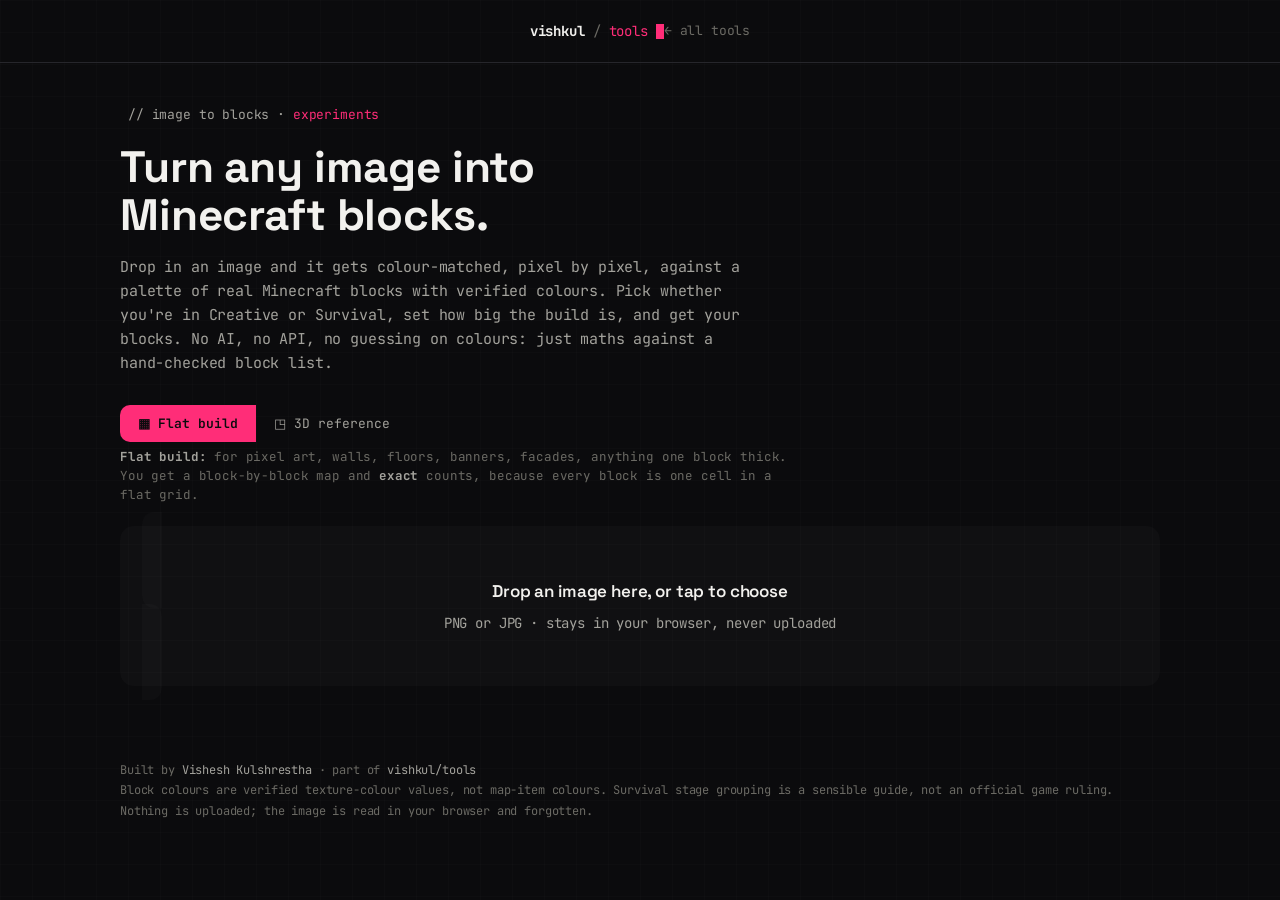
==== tools/minecraft-blocks.html @ 20dfca80 "site v2 - minecraft tool + fixes" ====
<!DOCTYPE html>
<html lang="en">
<head>
<meta charset="UTF-8">
<meta name="viewport" content="width=device-width, initial-scale=1">
<title>image-to-blocks/ · vishkul tools</title>
<meta name="description" content="Turn any image into a Minecraft block plan. Colour-matched to real blocks, with exact counts for flat builds and a material palette for 3D references. No AI, no API.">
<link rel="preconnect" href="https://fonts.googleapis.com">
<link rel="preconnect" href="https://fonts.gstatic.com" crossorigin>
<link href="https://fonts.googleapis.com/css2?family=Space+Grotesk:wght@400;500;600;700&family=JetBrains+Mono:wght@400;500;600;700&family=Inter:wght@400;450;500;600&display=swap" rel="stylesheet">
<link rel="stylesheet" href="/tools/assets/tools.css">
<link rel="icon" href="/favicon.svg" type="image/svg+xml">
<style>
  /* ---- tool-specific styling, built on the tools.css design system ---- */
  .mc-wrap{max-width:1080px;margin:0 auto;padding:0 20px}
  .mode-toggle{display:flex;gap:0;border:1px solid var(--line);border-radius:10px;overflow:hidden;width:fit-content;margin:0 0 6px}
  .mode-toggle button{font-family:'JetBrains Mono';font-size:13px;padding:10px 18px;background:transparent;color:var(--dim);border:none;cursor:pointer;transition:all .15s}
  .mode-toggle button.on{background:var(--accent);color:#0b0b0d;font-weight:600}
  .mode-sub{font-size:12.5px;color:var(--dimmer);margin:0 0 22px;line-height:1.5;max-width:680px}

  .panel{border:1px solid var(--line);border-radius:14px;padding:22px;background:var(--card,rgba(255,255,255,.02));margin-bottom:20px}
  .drop{border:1.5px dashed var(--line);border-radius:12px;padding:38px 20px;text-align:center;cursor:pointer;transition:all .18s;background:rgba(255,255,255,.015)}
  .drop:hover,.drop.drag{border-color:var(--accent);background:rgba(255,45,120,.04)}
  .drop p{margin:6px 0;color:var(--dim);font-size:14px}
  .drop .big{font-family:'Space Grotesk';font-size:17px;color:var(--text);font-weight:600}
  .drop input{display:none}

  .controls{display:grid;gap:18px;margin-top:4px}
  @media(min-width:640px){.controls{grid-template-columns:1fr 1fr}}
  .ctrl label{display:block;font-family:'JetBrains Mono';font-size:12px;color:var(--dim);margin-bottom:8px;letter-spacing:.02em}
  .ctrl .val{color:var(--accent);font-weight:600}
  input[type=range]{width:100%;accent-color:var(--accent);cursor:pointer}
  select{width:100%;font-family:'JetBrains Mono';font-size:13px;padding:9px 11px;background:var(--bg);color:var(--text);border:1px solid var(--line);border-radius:8px;cursor:pointer}
  .seg{display:flex;flex-wrap:wrap;gap:7px}
  .seg button{font-family:'JetBrains Mono';font-size:12px;padding:7px 12px;background:var(--bg);color:var(--dim);border:1px solid var(--line);border-radius:7px;cursor:pointer;transition:all .14s}
  .seg button.on{background:var(--accent);color:#0b0b0d;font-weight:600;border-color:var(--accent)}

  .palette-pick{display:flex;flex-wrap:wrap;gap:7px;margin-top:4px}
  .palette-pick button{font-family:'JetBrains Mono';font-size:11.5px;padding:6px 10px;background:var(--bg);color:var(--dim);border:1px solid var(--line);border-radius:6px;cursor:pointer;transition:all .14s}
  .palette-pick button.on{background:rgba(255,45,120,.12);color:var(--accent);border-color:var(--accent)}

  .go{font-family:'JetBrains Mono';font-size:14px;font-weight:600;padding:13px 26px;background:var(--accent);color:#0b0b0d;border:none;border-radius:9px;cursor:pointer;margin-top:20px;transition:opacity .15s}
  .go:hover{opacity:.88}
  .go:disabled{opacity:.4;cursor:not-allowed}

  .out{display:none;margin-top:8px}
  .out.show{display:block}
  .result-grid{display:grid;gap:22px}
  @media(min-width:820px){.result-grid{grid-template-columns:1.4fr 1fr}}

  .canvas-card{border:1px solid var(--line);border-radius:12px;padding:16px;background:rgba(0,0,0,.25)}
  .canvas-card h3,.list-card h3{font-family:'Space Grotesk';font-size:15px;margin:0 0 4px;color:var(--text)}
  .canvas-card .cap,.list-card .cap{font-size:11.5px;color:var(--dimmer);margin:0 0 14px;line-height:1.45}
  #mapCanvas{width:100%;height:auto;image-rendering:pixelated;border-radius:8px;background:#111;display:block}
  .dims{font-family:'JetBrains Mono';font-size:11.5px;color:var(--dim);margin-top:10px;text-align:center}

  .list-card{border:1px solid var(--line);border-radius:12px;padding:16px;background:rgba(0,0,0,.25);max-height:620px;overflow-y:auto}
  .blockrow{display:flex;align-items:center;gap:11px;padding:9px 6px;border-bottom:1px solid var(--line-soft,rgba(255,255,255,.05));cursor:pointer;transition:background .12s}
  .blockrow:hover{background:rgba(255,255,255,.03)}
  .swatch{width:26px;height:26px;border-radius:5px;flex-shrink:0;border:1px solid rgba(255,255,255,.14)}
  .bname{font-family:'JetBrains Mono';font-size:12.5px;color:var(--text);flex:1;line-height:1.3}
  .bcount{font-family:'JetBrains Mono';font-size:12.5px;color:var(--accent);font-weight:600}
  .bpct{font-family:'JetBrains Mono';font-size:10.5px;color:var(--dimmer);margin-left:4px}

  .alts{display:none;padding:4px 6px 12px 43px;background:rgba(255,255,255,.015)}
  .alts.show{display:block}
  .alts .altrow{display:flex;align-items:center;gap:9px;padding:5px 0;font-family:'JetBrains Mono';font-size:11px;color:var(--dim)}
  .alts .sw2{width:18px;height:18px;border-radius:4px;border:1px solid rgba(255,255,255,.12)}
  .alts .hint{font-size:10.5px;color:var(--dimmer);margin-bottom:5px}

  .totals{display:flex;gap:18px;flex-wrap:wrap;font-family:'JetBrains Mono';font-size:12px;color:var(--dim);margin:14px 0 4px;padding:12px;border:1px solid var(--line);border-radius:9px}
  .totals b{color:var(--accent)}
  .copybtn{font-family:'JetBrains Mono';font-size:12px;padding:8px 14px;background:var(--bg);color:var(--text);border:1px solid var(--line);border-radius:7px;cursor:pointer;margin-top:12px;transition:all .14s}
  .copybtn:hover{border-color:var(--accent);color:var(--accent)}

  .note{font-size:12px;color:var(--dimmer);line-height:1.55;margin-top:18px;padding:14px 16px;border-left:2px solid var(--accent);background:rgba(255,45,120,.03);border-radius:0 8px 8px 0}
  .note b{color:var(--dim)}
  .ref-banner{display:none;font-size:12.5px;color:var(--dim);line-height:1.5;margin-bottom:18px;padding:13px 16px;border:1px solid var(--line);border-radius:10px;background:rgba(255,255,255,.02)}
  .ref-banner.show{display:block}
  .ref-banner b{color:var(--accent)}
  .hidden{display:none!important}
</style>
</head>
<body>

<nav class="topbar">
  <div class="mc-wrap" style="display:flex;align-items:center;justify-content:space-between">
    <a class="brand" href="/"><b>vishkul</b> <span class="dimmer">/</span> <span class="accent">tools</span><span class="blink"></span></a>
    <a class="back" href="/tools/">← all tools</a>
  </div>
</nav>

<main class="mc-wrap" style="padding-top:42px;padding-bottom:60px">

  <div class="term-path" style="font-family:'JetBrains Mono';font-size:13px;color:var(--dim);margin-bottom:18px">// image to blocks · <span class="accent">experiments</span></div>

  <h1 style="font-family:'Space Grotesk';font-size:clamp(30px,5vw,44px);line-height:1.08;margin:0 0 16px;color:var(--text)">
    Turn any image into<br>Minecraft blocks.
  </h1>

  <p style="font-size:15px;color:var(--dim);line-height:1.6;max-width:620px;margin:0 0 30px">
    Drop in an image and it gets colour-matched, pixel by pixel, against a palette of real Minecraft blocks with verified colours. Pick whether you're in Creative or Survival, set how big the build is, and get your blocks. No AI, no API, no guessing on colours: just maths against a hand-checked block list.
  </p>

  <!-- MODE -->
  <div class="mode-toggle" id="modeToggle">
    <button data-mode="flat" class="on">▦ Flat build</button>
    <button data-mode="ref">◳ 3D reference</button>
  </div>
  <p class="mode-sub" id="modeSub">
    <b style="color:var(--dim)">Flat build:</b> for pixel art, walls, floors, banners, facades, anything one block thick. You get a block-by-block map and <b style="color:var(--dim)">exact</b> counts, because every block is one cell in a flat grid.
  </p>

  <!-- UPLOAD -->
  <div class="panel">
    <label class="drop" id="drop">
      <input type="file" id="file" accept="image/*">
      <p class="big">Drop an image here, or tap to choose</p>
      <p>PNG or JPG · stays in your browser, never uploaded</p>
    </label>

    <div id="afterUpload" class="hidden">
      <div class="controls">
        <div class="ctrl">
          <label>build width: <span class="val" id="wLabel">64</span> blocks wide</label>
          <input type="range" id="widthRange" min="16" max="192" value="64" step="1">
          <div style="font-size:11px;color:var(--dimmer);margin-top:6px;font-family:'JetBrains Mono'" id="estDims"></div>
        </div>

        <div class="ctrl">
          <label>mode</label>
          <div class="seg" id="gameSeg">
            <button data-game="creative" class="on">Creative · all blocks</button>
            <button data-game="survival">Survival</button>
          </div>
          <div id="stageWrap" class="hidden" style="margin-top:12px">
            <label>how far into the game?</label>
            <select id="stageSel">
              <option value="1">Stage 1 · just spawned (wood + stone tools)</option>
              <option value="2">Stage 2 · settled in (iron, sheep, basic farms)</option>
              <option value="3">Stage 3 · established (diamond, dyes, redstone)</option>
              <option value="4">Stage 4 · been to the Nether</option>
              <option value="5" selected>Stage 5 · end-game (the End, everything)</option>
            </select>
          </div>
        </div>
      </div>

      <div class="ctrl" style="margin-top:18px">
        <label>which block families to allow</label>
        <div class="palette-pick" id="palettePick"></div>
      </div>

      <div class="ctrl" style="margin-top:18px">
        <label>material <span style="color:var(--dimmer)">(build the whole thing in one material, or let it mix for the best colour match)</span></label>
        <div class="seg" id="prefSeg">
          <button data-pref="none" class="on">Mix freely · best colour</button>
          <button data-pref="wool">All wool</button>
          <button data-pref="concrete">All concrete</button>
          <button data-pref="terracotta">All terracotta</button>
        </div>
      </div>

      <button class="go" id="goBtn">Build it →</button>
    </div>
  </div>

  <!-- OUTPUT -->
  <section class="out" id="out">
    <div class="ref-banner" id="refBanner">
      <b>Heads up, this is a reference, not a build plan.</b> A single photo only shows one or two faces of a 3D thing, so there's no honest way to know its full structure or give you a total block count. What you get below is the <b>matched block palette</b>, the real blocks whose colours best fit the image, so you can build it yourself in-game and know exactly which blocks to reach for. The structure is yours to build; these are your materials.
    </div>

    <div class="result-grid">
      <div class="canvas-card">
        <h3 id="canvasTitle">Block map</h3>
        <p class="cap" id="canvasCap">Each cell is one block, viewed face-on. This is exactly what to place.</p>
        <canvas id="mapCanvas"></canvas>
        <div class="dims" id="dimsLine"></div>
      </div>

      <div class="list-card">
        <h3>Blocks you'll need</h3>
        <p class="cap" id="listCap">Tap any block to see close alternatives you could swap in.</p>
        <div class="totals" id="totals"></div>
        <div id="blockList"></div>
        <button class="copybtn" id="copyBtn">Copy list as text</button>
      </div>
    </div>

    <div class="note" id="honestNote"></div>
  </section>

  <footer style="margin-top:50px;padding-top:24px;border-top:1px solid var(--line);font-family:'JetBrains Mono';font-size:12px;color:var(--dimmer);line-height:1.7">
    Built by <a href="https://www.vishkul.com" style="color:var(--dim)">Vishesh Kulshrestha</a> · part of <a href="/tools/" style="color:var(--dim)">vishkul/tools</a><br>
    Block colours are verified texture-colour values, not map-item colours. Survival stage grouping is a sensible guide, not an official game ruling. Nothing is uploaded; the image is read in your browser and forgotten.
  </footer>

</main>

<script src="/tools/assets/mc-blocks.js"></script>
</body>
</html>
---- tools/assets/tools.css ----
:root {
  /* matched to vishkul.com portfolio tokens */
  --bg:        #0b0b0d;
  --surface:   #141418;
  --surface-2: #17171c;
  --bg-soft:   #111114;
  --border:    #26262b;
  --border-2:  #34343b;
  --text:      #f2f1ee;
  --dim:       #a3a29c;
  --dimmer:    #6b6a64;
  --accent:    #ff2d78;
  --accent-soft:#ff5e96;
  --accent-dim:rgba(255,45,120,0.10);
  --accent-line:rgba(255,45,120,0.30);
  --green:     #3ddc84;
  --amber:     #febc2e;
  --red:       #ff4d4d;
  --mono:    "JetBrains Mono", ui-monospace, "SF Mono", Menlo, Consolas, monospace;
  --display: "Space Grotesk", system-ui, sans-serif;
  --body:    "Inter", system-ui, sans-serif;
}

* { box-sizing: border-box; margin: 0; padding: 0; }
html { -webkit-text-size-adjust: 100%; scroll-behavior: smooth; }

/* terminal default stays mono; prose elements opt into Inter, headings into Space Grotesk */
body {
  background: var(--bg);
  color: var(--text);
  font-family: var(--mono);
  font-size: 15px;
  line-height: 1.6;
  letter-spacing: -0.01em;
  -webkit-font-smoothing: antialiased;
  min-height: 100vh;
  overflow-x: hidden;
  background-image:
    linear-gradient(rgba(255,255,255,0.012) 1px, transparent 1px),
    linear-gradient(90deg, rgba(255,255,255,0.012) 1px, transparent 1px);
  background-size: 32px 32px;
}

a { color: inherit; text-decoration: none; }
::selection { background: var(--accent); color: #0b0b0d; }

.wrap { max-width: 780px; margin: 0 auto; padding: 0 26px; }

/* pink highlight, like the portfolio h1 .mark */
.mark { background: var(--accent); color: #0b0b0d; padding: 0 .12em;
  -webkit-box-decoration-break: clone; box-decoration-break: clone; }

/* ---- top nav ---- */
.topbar {
  display: flex; align-items: center; justify-content: space-between;
  padding: 20px 0; border-bottom: 1px solid var(--border);
}
.brand { font-size: 14px; color: var(--dim); display: flex; align-items: center; gap: 8px; text-decoration: none; }
.brand b { color: var(--text); font-weight: 700; }
.brand .accent { color: var(--accent); }
.brand .blink { width: 8px; height: 15px; background: var(--accent); display: inline-block;
  animation: blink 1.1s steps(1) infinite; }
@keyframes blink { 50% { opacity: 0; } }
.topbar .back { font-size: 13px; color: var(--dimmer); transition: color .18s; }
.topbar .back:hover { color: var(--accent); }

a:focus-visible, button:focus-visible, input:focus-visible {
  outline: 2px solid var(--accent); outline-offset: 2px; border-radius: 2px;
}

/* ---- terminal window chrome ---- */
.term { background: var(--surface); border: 1px solid var(--border); border-radius: 10px; overflow: hidden; }
.term-head {
  display: flex; align-items: center; gap: 8px; padding: 11px 14px;
  background: var(--bg-soft); border-bottom: 1px solid var(--border);
  font-size: 12px; color: var(--dimmer);
}
.dot { width: 11px; height: 11px; border-radius: 50%; background: var(--border-2); }
.term-path { margin-left: 8px; color: var(--dim); }
.term-path .accent { color: var(--accent); }
.term-body { padding: 22px; }

.prompt { color: var(--green); }
.muted { color: var(--dim); }
.dimmer { color: var(--dimmer); }

.mt8{margin-top:8px}.mt12{margin-top:12px}.mt16{margin-top:16px}.mt20{margin-top:20px}
.mt28{margin-top:28px}.mt40{margin-top:40px}.mt56{margin-top:56px}
.small{font-size:13px}.tiny{font-size:12px}

@media (max-width: 560px) {
  body { font-size: 14px; }
  .wrap { padding: 0 18px; }
  .term-body { padding: 16px; }
}
@media (prefers-reduced-motion: reduce) {
  * { animation-duration: 0.001ms !important; transition-duration: 0.001ms !important; }
}
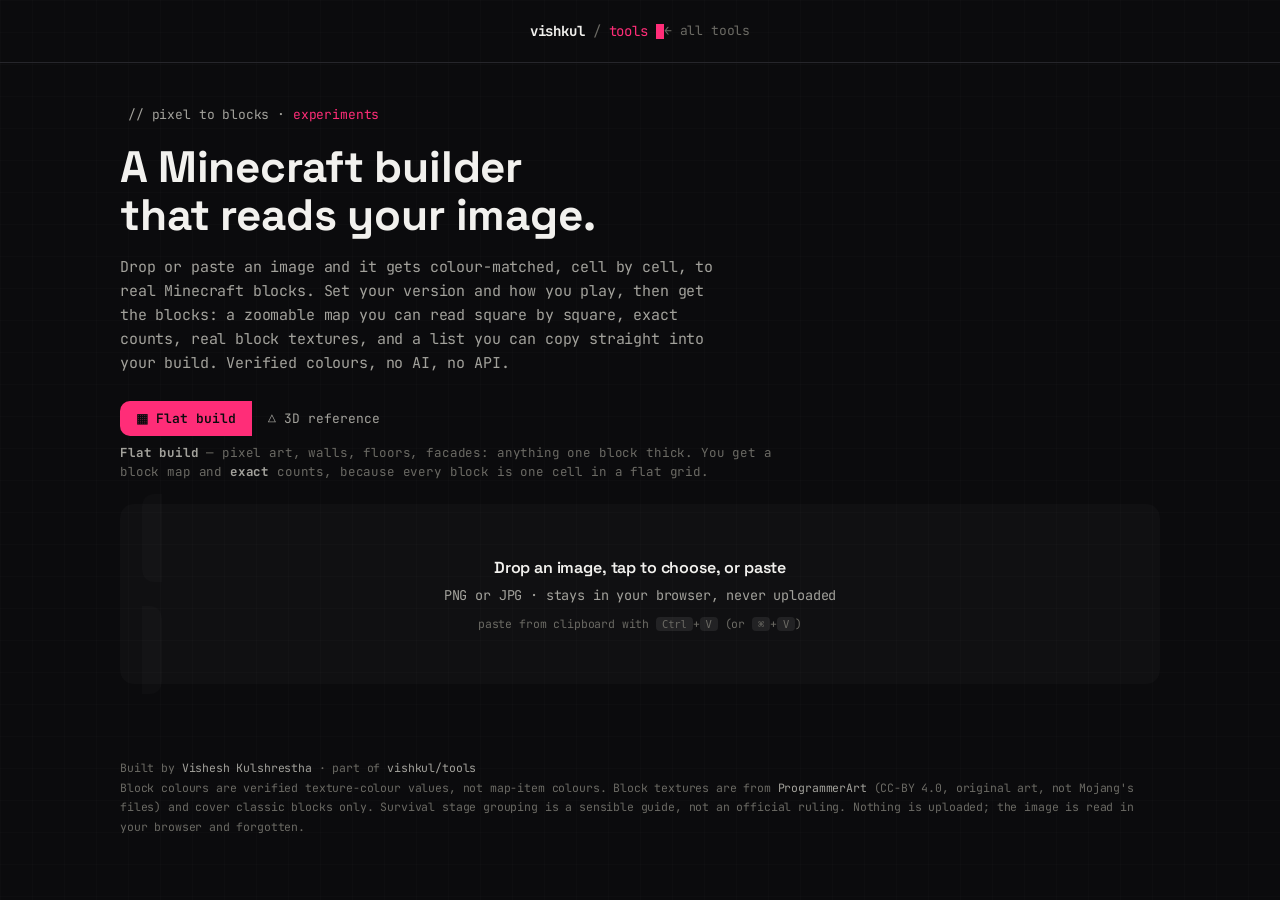
==== commit 72af90f3: "clean rebuild - pixel-to-blocks" ====
--- a/tools/minecraft-blocks.html
+++ b/tools/minecraft-blocks.html
@@ -3,30 +3,32 @@
 <head>
 <meta charset="UTF-8">
 <meta name="viewport" content="width=device-width, initial-scale=1">
-<title>image-to-blocks/ · vishkul tools</title>
-<meta name="description" content="Turn any image into a Minecraft block plan. Colour-matched to real blocks, with exact counts for flat builds and a material palette for 3D references. No AI, no API.">
+<title>pixel-to-blocks/ · vishkul tools</title>
+<meta name="description" content="Turn any image into a Minecraft build. Colour-matched to real blocks with exact counts, real block textures, version and progression aware. No AI, no API.">
 <link rel="preconnect" href="https://fonts.googleapis.com">
 <link rel="preconnect" href="https://fonts.gstatic.com" crossorigin>
 <link href="https://fonts.googleapis.com/css2?family=Space+Grotesk:wght@400;500;600;700&family=JetBrains+Mono:wght@400;500;600;700&family=Inter:wght@400;450;500;600&display=swap" rel="stylesheet">
 <link rel="stylesheet" href="/tools/assets/tools.css">
 <link rel="icon" href="/favicon.svg" type="image/svg+xml">
 <style>
-  /* ---- tool-specific styling, built on the tools.css design system ---- */
   .mc-wrap{max-width:1080px;margin:0 auto;padding:0 20px}
-  .mode-toggle{display:flex;gap:0;border:1px solid var(--line);border-radius:10px;overflow:hidden;width:fit-content;margin:0 0 6px}
-  .mode-toggle button{font-family:'JetBrains Mono';font-size:13px;padding:10px 18px;background:transparent;color:var(--dim);border:none;cursor:pointer;transition:all .15s}
+  .lead{font-size:15px;color:var(--dim);line-height:1.6;max-width:600px;margin:0 0 26px}
+  .mode-toggle{display:flex;gap:0;border:1px solid var(--line);border-radius:10px;overflow:hidden;width:fit-content;margin:0 0 8px}
+  .mode-toggle button{font-family:'JetBrains Mono';font-size:13px;padding:9px 16px;background:transparent;color:var(--dim);border:none;cursor:pointer;transition:all .15s;display:flex;align-items:center;gap:7px}
   .mode-toggle button.on{background:var(--accent);color:#0b0b0d;font-weight:600}
   .mode-sub{font-size:12.5px;color:var(--dimmer);margin:0 0 22px;line-height:1.5;max-width:680px}
-
-  .panel{border:1px solid var(--line);border-radius:14px;padding:22px;background:var(--card,rgba(255,255,255,.02));margin-bottom:20px}
-  .drop{border:1.5px dashed var(--line);border-radius:12px;padding:38px 20px;text-align:center;cursor:pointer;transition:all .18s;background:rgba(255,255,255,.015)}
+  .mode-sub b{color:var(--dim)}
+  .panel{border:1px solid var(--line);border-radius:14px;padding:22px;background:rgba(255,255,255,.02);margin-bottom:20px}
+  .drop{border:1.5px dashed var(--line);border-radius:12px;padding:34px 20px;text-align:center;cursor:pointer;transition:all .18s;background:rgba(255,255,255,.015)}
   .drop:hover,.drop.drag{border-color:var(--accent);background:rgba(255,45,120,.04)}
-  .drop p{margin:6px 0;color:var(--dim);font-size:14px}
-  .drop .big{font-family:'Space Grotesk';font-size:17px;color:var(--text);font-weight:600}
+  .drop p{margin:5px 0;color:var(--dim);font-size:13.5px}
+  .drop .big{font-family:'Space Grotesk';font-size:16px;color:var(--text);font-weight:600}
+  .drop .paste-hint{font-size:11.5px;color:var(--dimmer);margin-top:8px;font-family:'JetBrains Mono'}
+  .drop .paste-hint kbd{background:rgba(255,255,255,.08);border:1px solid var(--line);border-radius:4px;padding:1px 6px;font-size:10.5px}
   .drop input{display:none}
-
-  .controls{display:grid;gap:18px;margin-top:4px}
+  .controls{display:grid;gap:18px;margin-top:6px}
   @media(min-width:640px){.controls{grid-template-columns:1fr 1fr}}
+  .ctrl{min-width:0}
   .ctrl label{display:block;font-family:'JetBrains Mono';font-size:12px;color:var(--dim);margin-bottom:8px;letter-spacing:.02em}
   .ctrl .val{color:var(--accent);font-weight:600}
   input[type=range]{width:100%;accent-color:var(--accent);cursor:pointer}
@@ -34,45 +36,49 @@
   .seg{display:flex;flex-wrap:wrap;gap:7px}
   .seg button{font-family:'JetBrains Mono';font-size:12px;padding:7px 12px;background:var(--bg);color:var(--dim);border:1px solid var(--line);border-radius:7px;cursor:pointer;transition:all .14s}
   .seg button.on{background:var(--accent);color:#0b0b0d;font-weight:600;border-color:var(--accent)}
-
-  .palette-pick{display:flex;flex-wrap:wrap;gap:7px;margin-top:4px}
+  .subnote{font-size:11px;color:var(--dimmer);margin-top:7px;line-height:1.45;font-family:'JetBrains Mono'}
+  .palette-pick{display:flex;flex-wrap:wrap;gap:7px}
   .palette-pick button{font-family:'JetBrains Mono';font-size:11.5px;padding:6px 10px;background:var(--bg);color:var(--dim);border:1px solid var(--line);border-radius:6px;cursor:pointer;transition:all .14s}
   .palette-pick button.on{background:rgba(255,45,120,.12);color:var(--accent);border-color:var(--accent)}
-
-  .go{font-family:'JetBrains Mono';font-size:14px;font-weight:600;padding:13px 26px;background:var(--accent);color:#0b0b0d;border:none;border-radius:9px;cursor:pointer;margin-top:20px;transition:opacity .15s}
+  .go{font-family:'JetBrains Mono';font-size:14px;font-weight:600;padding:13px 26px;background:var(--accent);color:#0b0b0d;border:none;border-radius:9px;cursor:pointer;margin-top:22px;transition:opacity .15s}
   .go:hover{opacity:.88}
-  .go:disabled{opacity:.4;cursor:not-allowed}
-
   .out{display:none;margin-top:8px}
   .out.show{display:block}
   .result-grid{display:grid;gap:22px}
   @media(min-width:820px){.result-grid{grid-template-columns:1.4fr 1fr}}
-
-  .canvas-card{border:1px solid var(--line);border-radius:12px;padding:16px;background:rgba(0,0,0,.25)}
+  .canvas-card,.list-card{border:1px solid var(--line);border-radius:12px;padding:16px;background:rgba(0,0,0,.25)}
   .canvas-card h3,.list-card h3{font-family:'Space Grotesk';font-size:15px;margin:0 0 4px;color:var(--text)}
-  .canvas-card .cap,.list-card .cap{font-size:11.5px;color:var(--dimmer);margin:0 0 14px;line-height:1.45}
-  #mapCanvas{width:100%;height:auto;image-rendering:pixelated;border-radius:8px;background:#111;display:block}
-  .dims{font-family:'JetBrains Mono';font-size:11.5px;color:var(--dim);margin-top:10px;text-align:center}
-
-  .list-card{border:1px solid var(--line);border-radius:12px;padding:16px;background:rgba(0,0,0,.25);max-height:620px;overflow-y:auto}
-  .blockrow{display:flex;align-items:center;gap:11px;padding:9px 6px;border-bottom:1px solid var(--line-soft,rgba(255,255,255,.05));cursor:pointer;transition:background .12s}
+  .canvas-card .cap,.list-card .cap{font-size:11.5px;color:var(--dimmer);margin:0 0 12px;line-height:1.45}
+  .map-bar{display:flex;align-items:center;justify-content:space-between;margin-bottom:10px;gap:10px;flex-wrap:wrap}
+  .zoomctl{display:flex;gap:5px}
+  .zoomctl button{font-family:'JetBrains Mono';font-size:13px;width:30px;height:30px;background:var(--bg);color:var(--dim);border:1px solid var(--line);border-radius:6px;cursor:pointer;transition:all .14s}
+  .zoomctl button:hover{border-color:var(--accent);color:var(--accent)}
+  #mapWrap{overflow:auto;max-height:560px;border-radius:8px;background:#0d0d10;position:relative}
+  #mapCanvas{width:100%;height:auto;image-rendering:pixelated;display:block}
+  #inspectTip{display:none;position:sticky;bottom:0;left:0;font-family:'JetBrains Mono';font-size:12px;color:var(--text);background:rgba(10,10,14,.94);border-top:1px solid var(--line);padding:8px 12px}
+  #inspectTip b{color:var(--accent)}
+  .list-card{max-height:640px;overflow-y:auto}
+  .render-toggle{display:flex;gap:0;border:1px solid var(--line);border-radius:8px;overflow:hidden;width:fit-content;margin-bottom:12px}
+  .render-toggle button{font-family:'JetBrains Mono';font-size:11.5px;padding:7px 13px;background:transparent;color:var(--dim);border:none;cursor:pointer;transition:all .15s}
+  .render-toggle button.on{background:var(--accent);color:#0b0b0d;font-weight:600}
+  .render-note{font-size:11px;color:var(--dimmer);line-height:1.5;margin:-2px 0 14px}
+  .blockrow{display:flex;align-items:center;gap:9px;padding:9px 6px;border-bottom:1px solid rgba(255,255,255,.05);cursor:pointer;transition:background .12s}
   .blockrow:hover{background:rgba(255,255,255,.03)}
-  .swatch{width:26px;height:26px;border-radius:5px;flex-shrink:0;border:1px solid rgba(255,255,255,.14)}
+  .swatch{width:24px;height:24px;border-radius:5px;flex-shrink:0;border:1px solid rgba(255,255,255,.14)}
+  .btex{width:24px;height:24px;border-radius:5px;flex-shrink:0;image-rendering:pixelated;border:1px solid rgba(255,255,255,.14)}
+  .bnotex{display:flex;align-items:center;justify-content:center;color:var(--dimmer);font-family:'JetBrains Mono';font-size:13px;background:rgba(255,255,255,.03)}
   .bname{font-family:'JetBrains Mono';font-size:12.5px;color:var(--text);flex:1;line-height:1.3}
-  .bcount{font-family:'JetBrains Mono';font-size:12.5px;color:var(--accent);font-weight:600}
+  .bcount{font-family:'JetBrains Mono';font-size:12.5px;color:var(--accent);font-weight:600;white-space:nowrap}
   .bpct{font-family:'JetBrains Mono';font-size:10.5px;color:var(--dimmer);margin-left:4px}
-
-  .alts{display:none;padding:4px 6px 12px 43px;background:rgba(255,255,255,.015)}
+  .alts{display:none;padding:4px 6px 12px 42px;background:rgba(255,255,255,.015)}
   .alts.show{display:block}
   .alts .altrow{display:flex;align-items:center;gap:9px;padding:5px 0;font-family:'JetBrains Mono';font-size:11px;color:var(--dim)}
   .alts .sw2{width:18px;height:18px;border-radius:4px;border:1px solid rgba(255,255,255,.12)}
   .alts .hint{font-size:10.5px;color:var(--dimmer);margin-bottom:5px}
-
-  .totals{display:flex;gap:18px;flex-wrap:wrap;font-family:'JetBrains Mono';font-size:12px;color:var(--dim);margin:14px 0 4px;padding:12px;border:1px solid var(--line);border-radius:9px}
+  .totals{display:flex;gap:16px;flex-wrap:wrap;font-family:'JetBrains Mono';font-size:12px;color:var(--dim);margin:0 0 6px;padding:12px;border:1px solid var(--line);border-radius:9px}
   .totals b{color:var(--accent)}
   .copybtn{font-family:'JetBrains Mono';font-size:12px;padding:8px 14px;background:var(--bg);color:var(--text);border:1px solid var(--line);border-radius:7px;cursor:pointer;margin-top:12px;transition:all .14s}
   .copybtn:hover{border-color:var(--accent);color:var(--accent)}
-
   .note{font-size:12px;color:var(--dimmer);line-height:1.55;margin-top:18px;padding:14px 16px;border-left:2px solid var(--accent);background:rgba(255,45,120,.03);border-radius:0 8px 8px 0}
   .note b{color:var(--dim)}
   .ref-banner{display:none;font-size:12.5px;color:var(--dim);line-height:1.5;margin-bottom:18px;padding:13px 16px;border:1px solid var(--line);border-radius:10px;background:rgba(255,255,255,.02)}
@@ -82,122 +88,113 @@
 </style>
 </head>
 <body>
-
 <nav class="topbar">
   <div class="mc-wrap" style="display:flex;align-items:center;justify-content:space-between">
     <a class="brand" href="/"><b>vishkul</b> <span class="dimmer">/</span> <span class="accent">tools</span><span class="blink"></span></a>
-    <a class="back" href="/tools/">← all tools</a>
+    <a class="back" href="/tools/">&larr; all tools</a>
   </div>
 </nav>
-
 <main class="mc-wrap" style="padding-top:42px;padding-bottom:60px">
-
-  <div class="term-path" style="font-family:'JetBrains Mono';font-size:13px;color:var(--dim);margin-bottom:18px">// image to blocks · <span class="accent">experiments</span></div>
-
-  <h1 style="font-family:'Space Grotesk';font-size:clamp(30px,5vw,44px);line-height:1.08;margin:0 0 16px;color:var(--text)">
-    Turn any image into<br>Minecraft blocks.
-  </h1>
-
-  <p style="font-size:15px;color:var(--dim);line-height:1.6;max-width:620px;margin:0 0 30px">
-    Drop in an image and it gets colour-matched, pixel by pixel, against a palette of real Minecraft blocks with verified colours. Pick whether you're in Creative or Survival, set how big the build is, and get your blocks. No AI, no API, no guessing on colours: just maths against a hand-checked block list.
-  </p>
-
-  <!-- MODE -->
+  <div class="term-path" style="font-family:'JetBrains Mono';font-size:13px;color:var(--dim);margin-bottom:18px">// pixel to blocks &middot; <span class="accent">experiments</span></div>
+  <h1 style="font-family:'Space Grotesk';font-size:clamp(30px,5vw,44px);line-height:1.08;margin:0 0 16px;color:var(--text)">A Minecraft builder<br>that reads your image.</h1>
+  <p class="lead">Drop or paste an image and it gets colour-matched, cell by cell, to real Minecraft blocks. Set your version and how you play, then get the blocks: a zoomable map you can read square by square, exact counts, real block textures, and a list you can copy straight into your build. Verified colours, no AI, no API.</p>
   <div class="mode-toggle" id="modeToggle">
-    <button data-mode="flat" class="on">▦ Flat build</button>
-    <button data-mode="ref">◳ 3D reference</button>
+    <button data-mode="flat" class="on">&#9638; Flat build</button>
+    <button data-mode="ref">&#9651; 3D reference</button>
   </div>
-  <p class="mode-sub" id="modeSub">
-    <b style="color:var(--dim)">Flat build:</b> for pixel art, walls, floors, banners, facades, anything one block thick. You get a block-by-block map and <b style="color:var(--dim)">exact</b> counts, because every block is one cell in a flat grid.
-  </p>
-
-  <!-- UPLOAD -->
+  <p class="mode-sub" id="modeSub"><b>Flat build</b> &mdash; pixel art, walls, floors, facades: anything one block thick. You get a block map and <b>exact</b> counts, because every block is one cell in a flat grid.</p>
   <div class="panel">
     <label class="drop" id="drop">
       <input type="file" id="file" accept="image/*">
-      <p class="big">Drop an image here, or tap to choose</p>
-      <p>PNG or JPG · stays in your browser, never uploaded</p>
+      <p class="big">Drop an image, tap to choose, or paste</p>
+      <p>PNG or JPG &middot; stays in your browser, never uploaded</p>
+      <p class="paste-hint">paste from clipboard with <kbd>Ctrl</kbd>+<kbd>V</kbd> (or <kbd>&#8984;</kbd>+<kbd>V</kbd>)</p>
     </label>
-
     <div id="afterUpload" class="hidden">
       <div class="controls">
         <div class="ctrl">
-          <label>build width: <span class="val" id="wLabel">64</span> blocks wide</label>
+          <label>build width: <span class="val" id="wLabel">64</span> blocks</label>
           <input type="range" id="widthRange" min="16" max="192" value="64" step="1">
-          <div style="font-size:11px;color:var(--dimmer);margin-top:6px;font-family:'JetBrains Mono'" id="estDims"></div>
-        </div>
-
+          <div class="subnote" id="estDims"></div>
+        </div>
+        <div class="ctrl">
+          <label>Minecraft version: <span class="val" id="verLabel">1.21 (latest)</span></label>
+          <input type="range" id="verRange" min="0" max="7" value="7" step="1">
+          <div class="subnote">limits the palette to blocks that existed in that version. concrete &amp; glazed arrive in 1.12; nether blocks 1.16; deepslate 1.17.</div>
+        </div>
+      </div>
+      <div class="controls" style="margin-top:18px">
         <div class="ctrl">
           <label>mode</label>
           <div class="seg" id="gameSeg">
-            <button data-game="creative" class="on">Creative · all blocks</button>
+            <button data-game="creative" class="on">Creative &middot; all blocks</button>
             <button data-game="survival">Survival</button>
           </div>
           <div id="stageWrap" class="hidden" style="margin-top:12px">
             <label>how far into the game?</label>
             <select id="stageSel">
-              <option value="1">Stage 1 · just spawned (wood + stone tools)</option>
-              <option value="2">Stage 2 · settled in (iron, sheep, basic farms)</option>
-              <option value="3">Stage 3 · established (diamond, dyes, redstone)</option>
-              <option value="4">Stage 4 · been to the Nether</option>
-              <option value="5" selected>Stage 5 · end-game (the End, everything)</option>
+              <option value="1">Stage 1 &middot; just spawned (wood + stone)</option>
+              <option value="2">Stage 2 &middot; settled in (iron, sheep, basic farms)</option>
+              <option value="3">Stage 3 &middot; established (diamond, dyes, redstone)</option>
+              <option value="4">Stage 4 &middot; been to the Nether</option>
+              <option value="5" selected>Stage 5 &middot; end-game (the End, everything)</option>
             </select>
           </div>
         </div>
-      </div>
-
+        <div class="ctrl">
+          <label>material</label>
+          <div class="seg" id="prefSeg">
+            <button data-pref="none" class="on">Mix freely &middot; best colour</button>
+            <button data-pref="wool">All wool</button>
+            <button data-pref="concrete">All concrete</button>
+            <button data-pref="terracotta">All terracotta</button>
+          </div>
+          <div class="subnote">build in one material, or mix for the closest colour match.</div>
+        </div>
+      </div>
       <div class="ctrl" style="margin-top:18px">
-        <label>which block families to allow</label>
+        <label>block families to allow</label>
         <div class="palette-pick" id="palettePick"></div>
       </div>
-
-      <div class="ctrl" style="margin-top:18px">
-        <label>material <span style="color:var(--dimmer)">(build the whole thing in one material, or let it mix for the best colour match)</span></label>
-        <div class="seg" id="prefSeg">
-          <button data-pref="none" class="on">Mix freely · best colour</button>
-          <button data-pref="wool">All wool</button>
-          <button data-pref="concrete">All concrete</button>
-          <button data-pref="terracotta">All terracotta</button>
-        </div>
-      </div>
-
-      <button class="go" id="goBtn">Build it →</button>
+      <button class="go" id="goBtn">Build it &rarr;</button>
     </div>
   </div>
-
-  <!-- OUTPUT -->
   <section class="out" id="out">
-    <div class="ref-banner" id="refBanner">
-      <b>Heads up, this is a reference, not a build plan.</b> A single photo only shows one or two faces of a 3D thing, so there's no honest way to know its full structure or give you a total block count. What you get below is the <b>matched block palette</b>, the real blocks whose colours best fit the image, so you can build it yourself in-game and know exactly which blocks to reach for. The structure is yours to build; these are your materials.
-    </div>
-
+    <div class="ref-banner" id="refBanner"><b>This is a reference, not a build plan.</b> A single photo only shows one or two faces of a 3D thing, so there's no honest way to know its full structure or give a total block count. Below is the <b>matched block palette</b>: the real blocks whose colours best fit the image. Build the structure yourself in-game; these are your materials.</div>
     <div class="result-grid">
       <div class="canvas-card">
-        <h3 id="canvasTitle">Block map</h3>
-        <p class="cap" id="canvasCap">Each cell is one block, viewed face-on. This is exactly what to place.</p>
-        <canvas id="mapCanvas"></canvas>
-        <div class="dims" id="dimsLine"></div>
-      </div>
-
+        <div class="map-bar">
+          <div><h3 id="canvasTitle" style="margin:0">Block map</h3></div>
+          <div class="zoomctl">
+            <button id="zoomOut" title="zoom out">&minus;</button>
+            <button id="zoomReset" title="reset zoom">&#9633;</button>
+            <button id="zoomIn" title="zoom in">+</button>
+          </div>
+        </div>
+        <p class="cap" id="canvasCap">Each cell is one block, face-on. Hover to see which block a cell is. Zoom to build row by row.</p>
+        <div id="mapWrap"><canvas id="mapCanvas"></canvas><div id="inspectTip"></div></div>
+      </div>
       <div class="list-card">
         <h3>Blocks you'll need</h3>
-        <p class="cap" id="listCap">Tap any block to see close alternatives you could swap in.</p>
+        <p class="cap">Each row shows the verified colour and the real block texture side by side. Tap a row for close swaps.</p>
+        <div class="render-toggle" id="renderToggle">
+          <button data-render="color" class="on">&#9703; Colour</button>
+          <button data-render="texture">&#9638; Textures</button>
+        </div>
+        <p class="render-note" id="renderNote">Showing each block's verified in-game colour. Consistent across every block, and true to how the block actually looks in Minecraft.</p>
         <div class="totals" id="totals"></div>
         <div id="blockList"></div>
         <button class="copybtn" id="copyBtn">Copy list as text</button>
       </div>
     </div>
-
     <div class="note" id="honestNote"></div>
   </section>
-
-  <footer style="margin-top:50px;padding-top:24px;border-top:1px solid var(--line);font-family:'JetBrains Mono';font-size:12px;color:var(--dimmer);line-height:1.7">
-    Built by <a href="https://www.vishkul.com" style="color:var(--dim)">Vishesh Kulshrestha</a> · part of <a href="/tools/" style="color:var(--dim)">vishkul/tools</a><br>
-    Block colours are verified texture-colour values, not map-item colours. Survival stage grouping is a sensible guide, not an official game ruling. Nothing is uploaded; the image is read in your browser and forgotten.
+  <footer style="margin-top:50px;padding-top:24px;border-top:1px solid var(--line);font-family:'JetBrains Mono';font-size:11.5px;color:var(--dimmer);line-height:1.7">
+    Built by <a href="https://www.vishkul.com" style="color:var(--dim)">Vishesh Kulshrestha</a> &middot; part of <a href="/tools/" style="color:var(--dim)">vishkul/tools</a><br>
+    Block colours are verified texture-colour values, not map-item colours. Block textures are from <a href="https://github.com/deathcap/ProgrammerArt" style="color:var(--dim)">ProgrammerArt</a> (CC-BY 4.0, original art, not Mojang's files) and cover classic blocks only. Survival stage grouping is a sensible guide, not an official ruling. Nothing is uploaded; the image is read in your browser and forgotten.
   </footer>
-
 </main>
-
+<script src="/tools/assets/mc-textures.js"></script>
 <script src="/tools/assets/mc-blocks.js"></script>
 </body>
 </html>
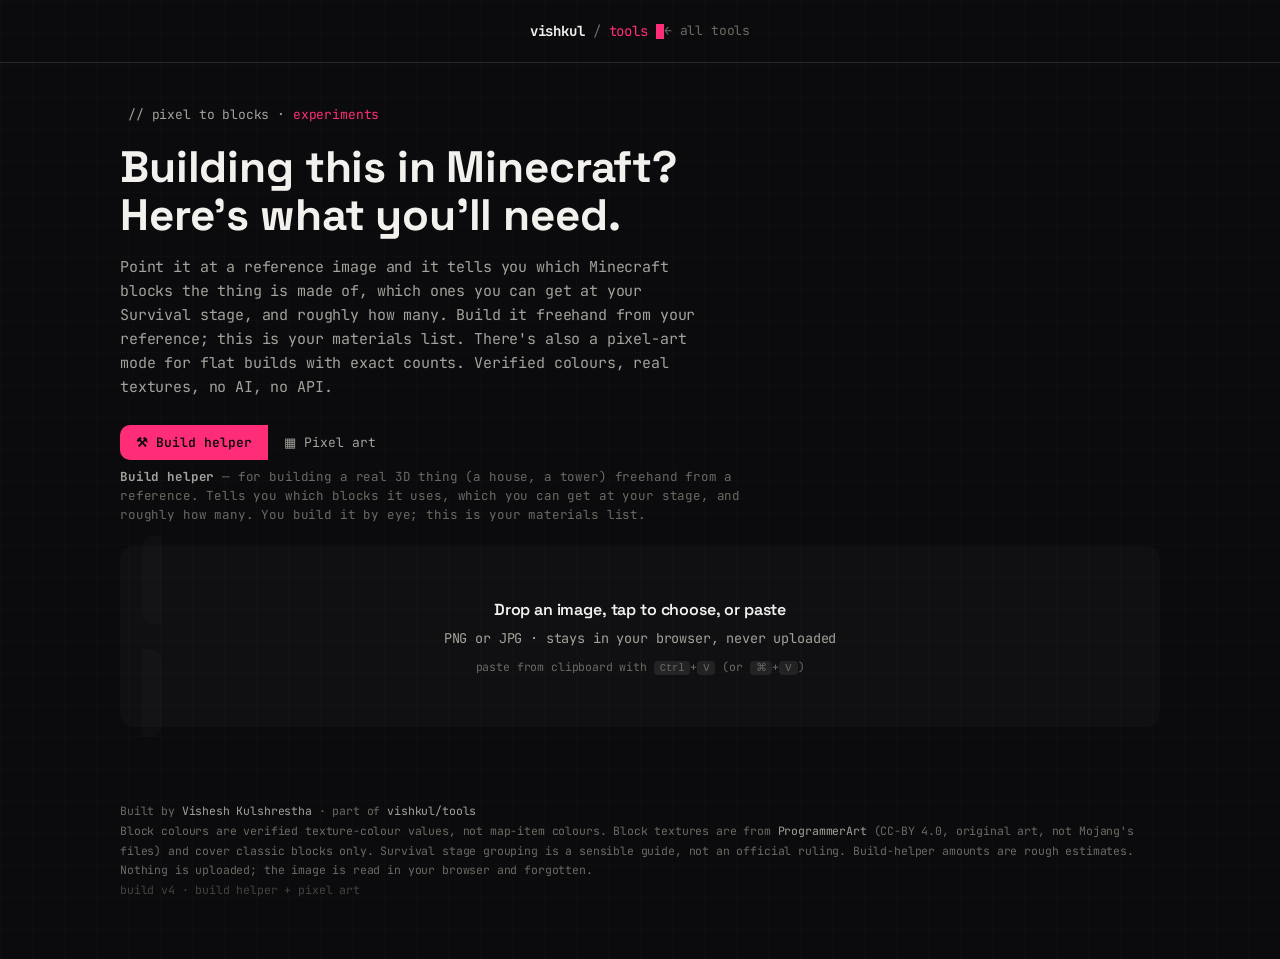
==== commit 3aa0d55b: "build v4" ====
--- a/tools/minecraft-blocks.html
+++ b/tools/minecraft-blocks.html
@@ -4,11 +4,11 @@
 <meta charset="UTF-8">
 <meta name="viewport" content="width=device-width, initial-scale=1">
 <title>pixel-to-blocks/ · vishkul tools</title>
-<meta name="description" content="Turn any image into a Minecraft build. Colour-matched to real blocks with exact counts, real block textures, version and progression aware. No AI, no API.">
+<meta name="description" content="A Minecraft build helper. Point it at a reference image: which blocks it uses, which you can get at your stage, and roughly how many. Plus a pixel-art mode with exact counts. No AI, no API.">
 <link rel="preconnect" href="https://fonts.googleapis.com">
 <link rel="preconnect" href="https://fonts.gstatic.com" crossorigin>
 <link href="https://fonts.googleapis.com/css2?family=Space+Grotesk:wght@400;500;600;700&family=JetBrains+Mono:wght@400;500;600;700&family=Inter:wght@400;450;500;600&display=swap" rel="stylesheet">
-<link rel="stylesheet" href="/tools/assets/tools.css">
+<link rel="stylesheet" href="/tools/assets/tools.css?v=1782603774">
 <link rel="icon" href="/favicon.svg" type="image/svg+xml">
 <style>
   .mc-wrap{max-width:1080px;margin:0 auto;padding:0 20px}
@@ -40,12 +40,19 @@
   .palette-pick{display:flex;flex-wrap:wrap;gap:7px}
   .palette-pick button{font-family:'JetBrains Mono';font-size:11.5px;padding:6px 10px;background:var(--bg);color:var(--dim);border:1px solid var(--line);border-radius:6px;cursor:pointer;transition:all .14s}
   .palette-pick button.on{background:rgba(255,45,120,.12);color:var(--accent);border-color:var(--accent)}
+  .size-row{display:flex;gap:10px}
+  .size-row .sz{flex:1}
+  .size-row input[type=number]{width:100%;font-family:'JetBrains Mono';font-size:14px;padding:9px 10px;background:var(--bg);color:var(--text);border:1px solid var(--line);border-radius:8px;text-align:center}
+  .size-row .szlab{font-family:'JetBrains Mono';font-size:11px;color:var(--dimmer);text-align:center;margin-top:5px}
+  .chk{display:flex;align-items:center;gap:8px;font-family:'JetBrains Mono';font-size:12px;color:var(--dim);cursor:pointer;margin-top:4px}
+  .chk input{accent-color:var(--accent);width:15px;height:15px;cursor:pointer}
   .go{font-family:'JetBrains Mono';font-size:14px;font-weight:600;padding:13px 26px;background:var(--accent);color:#0b0b0d;border:none;border-radius:9px;cursor:pointer;margin-top:22px;transition:opacity .15s}
   .go:hover{opacity:.88}
   .out{display:none;margin-top:8px}
   .out.show{display:block}
   .result-grid{display:grid;gap:22px}
   @media(min-width:820px){.result-grid{grid-template-columns:1.4fr 1fr}}
+  .result-grid.solo{grid-template-columns:1fr;max-width:560px}
   .canvas-card,.list-card{border:1px solid var(--line);border-radius:12px;padding:16px;background:rgba(0,0,0,.25)}
   .canvas-card h3,.list-card h3{font-family:'Space Grotesk';font-size:15px;margin:0 0 4px;color:var(--text)}
   .canvas-card .cap,.list-card .cap{font-size:11.5px;color:var(--dimmer);margin:0 0 12px;line-height:1.45}
@@ -57,19 +64,25 @@
   #mapCanvas{width:100%;height:auto;image-rendering:pixelated;display:block}
   #inspectTip{display:none;position:sticky;bottom:0;left:0;font-family:'JetBrains Mono';font-size:12px;color:var(--text);background:rgba(10,10,14,.94);border-top:1px solid var(--line);padding:8px 12px}
   #inspectTip b{color:var(--accent)}
-  .list-card{max-height:640px;overflow-y:auto}
+  .list-card{max-height:660px;overflow-y:auto}
   .render-toggle{display:flex;gap:0;border:1px solid var(--line);border-radius:8px;overflow:hidden;width:fit-content;margin-bottom:12px}
   .render-toggle button{font-family:'JetBrains Mono';font-size:11.5px;padding:7px 13px;background:transparent;color:var(--dim);border:none;cursor:pointer;transition:all .15s}
   .render-toggle button.on{background:var(--accent);color:#0b0b0d;font-weight:600}
   .render-note{font-size:11px;color:var(--dimmer);line-height:1.5;margin:-2px 0 14px}
   .blockrow{display:flex;align-items:center;gap:9px;padding:9px 6px;border-bottom:1px solid rgba(255,255,255,.05);cursor:pointer;transition:background .12s}
   .blockrow:hover{background:rgba(255,255,255,.03)}
+  .blockrow.locked{opacity:.5}
   .swatch{width:24px;height:24px;border-radius:5px;flex-shrink:0;border:1px solid rgba(255,255,255,.14)}
   .btex{width:24px;height:24px;border-radius:5px;flex-shrink:0;image-rendering:pixelated;border:1px solid rgba(255,255,255,.14)}
   .bnotex{display:flex;align-items:center;justify-content:center;color:var(--dimmer);font-family:'JetBrains Mono';font-size:13px;background:rgba(255,255,255,.03)}
-  .bname{font-family:'JetBrains Mono';font-size:12.5px;color:var(--text);flex:1;line-height:1.3}
-  .bcount{font-family:'JetBrains Mono';font-size:12.5px;color:var(--accent);font-weight:600;white-space:nowrap}
+  .bname{font-family:'JetBrains Mono';font-size:12.5px;color:var(--text);flex:1;line-height:1.3;display:flex;flex-direction:column;gap:2px}
+  .bcov{font-size:10px;color:var(--dimmer)}
+  .bright{display:flex;align-items:center;gap:8px;white-space:nowrap}
+  .bcount{font-family:'JetBrains Mono';font-size:12.5px;color:var(--accent);font-weight:600}
   .bpct{font-family:'JetBrains Mono';font-size:10.5px;color:var(--dimmer);margin-left:4px}
+  .tag-get{font-family:'JetBrains Mono';font-size:9.5px;font-weight:600;color:#3ddc84;background:rgba(61,220,132,.1);border:1px solid rgba(61,220,132,.3);border-radius:4px;padding:2px 6px;letter-spacing:.03em}
+  .tag-lock{font-family:'JetBrains Mono';font-size:9.5px;font-weight:600;color:#ff7a90;background:rgba(255,45,120,.08);border:1px solid rgba(255,45,120,.3);border-radius:4px;padding:2px 6px;letter-spacing:.03em}
+  .tag-get.sm,.tag-lock.sm{font-size:8.5px;padding:1px 4px}
   .alts{display:none;padding:4px 6px 12px 42px;background:rgba(255,255,255,.015)}
   .alts.show{display:block}
   .alts .altrow{display:flex;align-items:center;gap:9px;padding:5px 0;font-family:'JetBrains Mono';font-size:11px;color:var(--dim)}
@@ -81,9 +94,6 @@
   .copybtn:hover{border-color:var(--accent);color:var(--accent)}
   .note{font-size:12px;color:var(--dimmer);line-height:1.55;margin-top:18px;padding:14px 16px;border-left:2px solid var(--accent);background:rgba(255,45,120,.03);border-radius:0 8px 8px 0}
   .note b{color:var(--dim)}
-  .ref-banner{display:none;font-size:12.5px;color:var(--dim);line-height:1.5;margin-bottom:18px;padding:13px 16px;border:1px solid var(--line);border-radius:10px;background:rgba(255,255,255,.02)}
-  .ref-banner.show{display:block}
-  .ref-banner b{color:var(--accent)}
   .hidden{display:none!important}
 </style>
 </head>
@@ -96,13 +106,13 @@
 </nav>
 <main class="mc-wrap" style="padding-top:42px;padding-bottom:60px">
   <div class="term-path" style="font-family:'JetBrains Mono';font-size:13px;color:var(--dim);margin-bottom:18px">// pixel to blocks &middot; <span class="accent">experiments</span></div>
-  <h1 style="font-family:'Space Grotesk';font-size:clamp(30px,5vw,44px);line-height:1.08;margin:0 0 16px;color:var(--text)">A Minecraft builder<br>that reads your image.</h1>
-  <p class="lead">Drop or paste an image and it gets colour-matched, cell by cell, to real Minecraft blocks. Set your version and how you play, then get the blocks: a zoomable map you can read square by square, exact counts, real block textures, and a list you can copy straight into your build. Verified colours, no AI, no API.</p>
+  <h1 style="font-family:'Space Grotesk';font-size:clamp(30px,5vw,44px);line-height:1.08;margin:0 0 16px;color:var(--text)">Building this in Minecraft?<br>Here's what you'll need.</h1>
+  <p class="lead">Point it at a reference image and it tells you which Minecraft blocks the thing is made of, which ones you can get at your Survival stage, and roughly how many. Build it freehand from your reference; this is your materials list. There's also a pixel-art mode for flat builds with exact counts. Verified colours, real textures, no AI, no API.</p>
   <div class="mode-toggle" id="modeToggle">
-    <button data-mode="flat" class="on">&#9638; Flat build</button>
-    <button data-mode="ref">&#9651; 3D reference</button>
+    <button data-mode="helper" class="on">&#9874; Build helper</button>
+    <button data-mode="pixel">&#9638; Pixel art</button>
   </div>
-  <p class="mode-sub" id="modeSub"><b>Flat build</b> &mdash; pixel art, walls, floors, facades: anything one block thick. You get a block map and <b>exact</b> counts, because every block is one cell in a flat grid.</p>
+  <p class="mode-sub" id="modeSub"><b>Build helper</b> &mdash; for building a real 3D thing (a house, a tower) freehand from a reference. Tells you which blocks it uses, which you can get at your stage, and roughly how many. You build it by eye; this is your materials list.</p>
   <div class="panel">
     <label class="drop" id="drop">
       <input type="file" id="file" accept="image/*">
@@ -112,35 +122,52 @@
     </label>
     <div id="afterUpload" class="hidden">
       <div class="controls">
-        <div class="ctrl">
+        <!-- SIZE inputs: build helper only -->
+        <div class="ctrl" id="sizeBox">
+          <label>roughly how big? <span style="color:var(--dimmer)">(in blocks)</span></label>
+          <div class="size-row">
+            <div class="sz"><input type="number" id="bWide" value="12" min="1" max="256"><div class="szlab">wide</div></div>
+            <div class="sz"><input type="number" id="bTall" value="20" min="1" max="256"><div class="szlab">tall</div></div>
+            <div class="sz"><input type="number" id="bDepth" value="10" min="1" max="256"><div class="szlab">deep</div></div>
+          </div>
+          <div class="subnote">used for a rough block estimate. eyeball it from your reference; depth is front-to-back.</div>
+        </div>
+        <!-- WIDTH slider: pixel art only -->
+        <div class="ctrl hidden" id="widthBox">
           <label>build width: <span class="val" id="wLabel">64</span> blocks</label>
           <input type="range" id="widthRange" min="16" max="192" value="64" step="1">
           <div class="subnote" id="estDims"></div>
         </div>
+
         <div class="ctrl">
           <label>Minecraft version: <span class="val" id="verLabel">1.21 (latest)</span></label>
           <input type="range" id="verRange" min="0" max="7" value="7" step="1">
           <div class="subnote">limits the palette to blocks that existed in that version. concrete &amp; glazed arrive in 1.12; nether blocks 1.16; deepslate 1.17.</div>
         </div>
       </div>
+
       <div class="controls" style="margin-top:18px">
         <div class="ctrl">
           <label>mode</label>
           <div class="seg" id="gameSeg">
-            <button data-game="creative" class="on">Creative &middot; all blocks</button>
-            <button data-game="survival">Survival</button>
-          </div>
-          <div id="stageWrap" class="hidden" style="margin-top:12px">
+            <button data-game="survival" class="on">Survival</button>
+            <button data-game="creative">Creative &middot; all blocks</button>
+          </div>
+          <div id="stageWrap" style="margin-top:12px">
             <label>how far into the game?</label>
             <select id="stageSel">
               <option value="1">Stage 1 &middot; just spawned (wood + stone)</option>
               <option value="2">Stage 2 &middot; settled in (iron, sheep, basic farms)</option>
-              <option value="3">Stage 3 &middot; established (diamond, dyes, redstone)</option>
+              <option value="3" selected>Stage 3 &middot; established (diamond, dyes, redstone)</option>
               <option value="4">Stage 4 &middot; been to the Nether</option>
-              <option value="5" selected>Stage 5 &middot; end-game (the End, everything)</option>
+              <option value="5">Stage 5 &middot; end-game (the End, everything)</option>
             </select>
           </div>
-        </div>
+          <div id="onlyGetWrap" style="margin-top:12px">
+            <label class="chk"><input type="checkbox" id="onlyGet"> only show blocks I can get now</label>
+          </div>
+        </div>
+
         <div class="ctrl">
           <label>material</label>
           <div class="seg" id="prefSeg">
@@ -152,17 +179,19 @@
           <div class="subnote">build in one material, or mix for the closest colour match.</div>
         </div>
       </div>
+
       <div class="ctrl" style="margin-top:18px">
         <label>block families to allow</label>
         <div class="palette-pick" id="palettePick"></div>
       </div>
-      <button class="go" id="goBtn">Build it &rarr;</button>
+
+      <button class="go" id="goBtn">Work out the blocks &rarr;</button>
     </div>
   </div>
+
   <section class="out" id="out">
-    <div class="ref-banner" id="refBanner"><b>This is a reference, not a build plan.</b> A single photo only shows one or two faces of a 3D thing, so there's no honest way to know its full structure or give a total block count. Below is the <b>matched block palette</b>: the real blocks whose colours best fit the image. Build the structure yourself in-game; these are your materials.</div>
     <div class="result-grid">
-      <div class="canvas-card">
+      <div class="canvas-card hidden" id="mapCard">
         <div class="map-bar">
           <div><h3 id="canvasTitle" style="margin:0">Block map</h3></div>
           <div class="zoomctl">
@@ -171,12 +200,12 @@
             <button id="zoomIn" title="zoom in">+</button>
           </div>
         </div>
-        <p class="cap" id="canvasCap">Each cell is one block, face-on. Hover to see which block a cell is. Zoom to build row by row.</p>
+        <p class="cap" id="canvasCap">Each cell is one block, face-on. Hover to see which block a cell is. Zoom to build square by square.</p>
         <div id="mapWrap"><canvas id="mapCanvas"></canvas><div id="inspectTip"></div></div>
       </div>
       <div class="list-card">
         <h3>Blocks you'll need</h3>
-        <p class="cap">Each row shows the verified colour and the real block texture side by side. Tap a row for close swaps.</p>
+        <p class="cap">Verified colour and the real block texture side by side. In Survival, each is tagged by whether you can get it at your stage. Tap a row for close swaps.</p>
         <div class="render-toggle" id="renderToggle">
           <button data-render="color" class="on">&#9703; Colour</button>
           <button data-render="texture">&#9638; Textures</button>
@@ -189,12 +218,13 @@
     </div>
     <div class="note" id="honestNote"></div>
   </section>
+
   <footer style="margin-top:50px;padding-top:24px;border-top:1px solid var(--line);font-family:'JetBrains Mono';font-size:11.5px;color:var(--dimmer);line-height:1.7">
     Built by <a href="https://www.vishkul.com" style="color:var(--dim)">Vishesh Kulshrestha</a> &middot; part of <a href="/tools/" style="color:var(--dim)">vishkul/tools</a><br>
-    Block colours are verified texture-colour values, not map-item colours. Block textures are from <a href="https://github.com/deathcap/ProgrammerArt" style="color:var(--dim)">ProgrammerArt</a> (CC-BY 4.0, original art, not Mojang's files) and cover classic blocks only. Survival stage grouping is a sensible guide, not an official ruling. Nothing is uploaded; the image is read in your browser and forgotten.
+    Block colours are verified texture-colour values, not map-item colours. Block textures are from <a href="https://github.com/deathcap/ProgrammerArt" style="color:var(--dim)">ProgrammerArt</a> (CC-BY 4.0, original art, not Mojang's files) and cover classic blocks only. Survival stage grouping is a sensible guide, not an official ruling. Build-helper amounts are rough estimates. Nothing is uploaded; the image is read in your browser and forgotten.<br><span style="color:var(--dimmer);opacity:.6">build v4 &middot; build helper + pixel art</span>
   </footer>
 </main>
-<script src="/tools/assets/mc-textures.js"></script>
-<script src="/tools/assets/mc-blocks.js"></script>
+<script src="/tools/assets/mc-textures.js?v=1782603774"></script>
+<script src="/tools/assets/mc-blocks.js?v=1782603774"></script>
 </body>
 </html>
